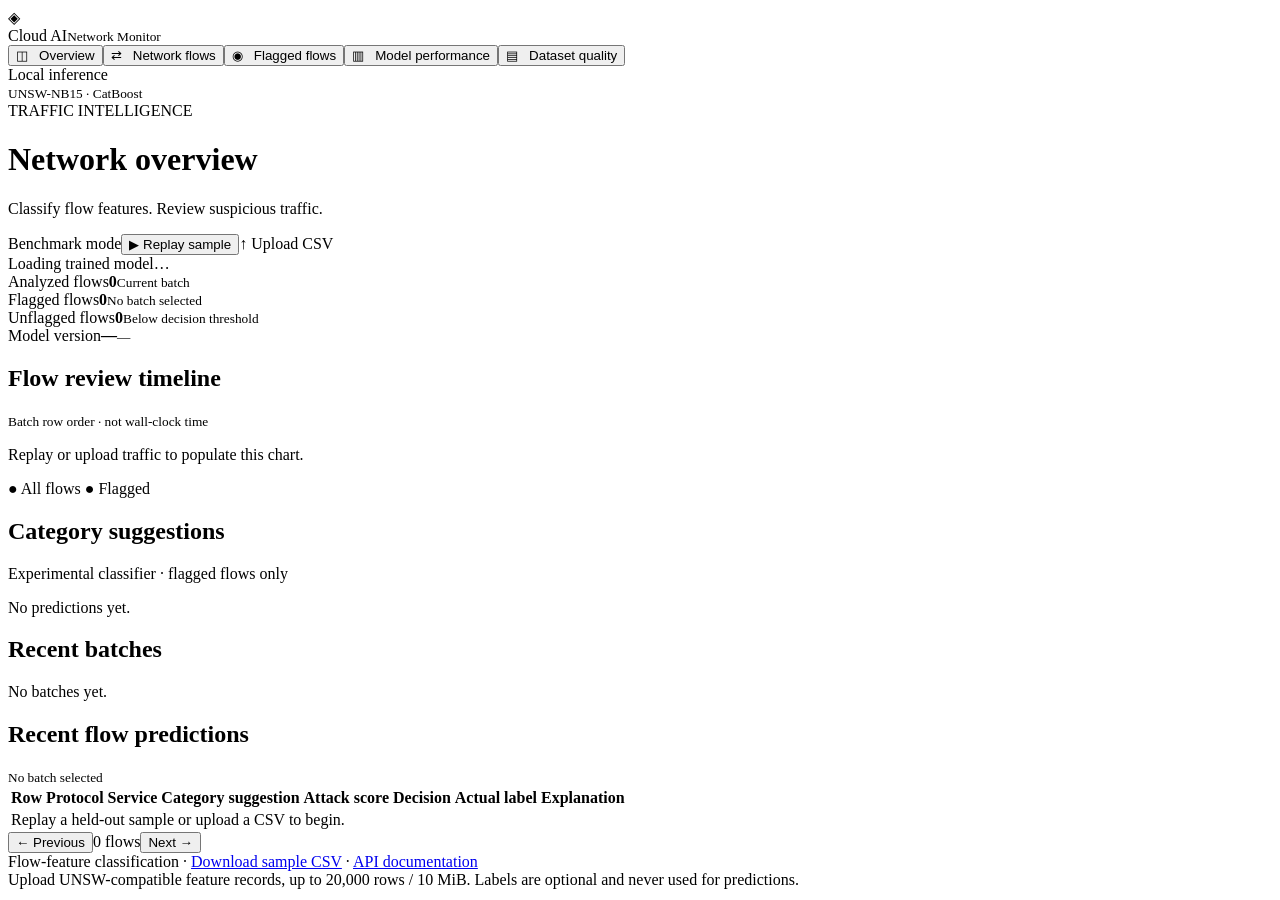
==== frontend/index.html @ 8f91d74f "Build explainable traffic classifier with training notebook and dataset quality audit" ====
<!doctype html>
<html lang="en">
  <head>
    <meta charset="utf-8" />
    <meta name="viewport" content="width=device-width,initial-scale=1" />
    <title>Cloud AI · Network Monitor</title>
    <link rel="stylesheet" href="/static/style.css" />
  </head>
  <body>
    <aside>
      <div class="brand">
        <span class="brand-icon">◈</span>
        <div>Cloud AI<small>Network Monitor</small></div>
      </div>
      <nav>
        <button class="selected" data-view="overview">◫ &nbsp; Overview</button
        ><button data-view="flows">⇄ &nbsp; Network flows</button
        ><button data-view="alerts">◉ &nbsp; Flagged flows</button
        ><button data-view="model">▥ &nbsp; Model performance</button
        ><button data-view="dataset">▤ &nbsp; Dataset quality</button>
      </nav>
      <div class="aside-foot">
        <span class="dot"></span> Local inference<br /><small
          >UNSW-NB15 · CatBoost</small
        >
      </div>
    </aside>
    <main>
      <header>
        <div>
          <div class="eyebrow">TRAFFIC INTELLIGENCE</div>
          <h1 id="page-title">Network overview</h1>
          <p>Classify flow features. Review suspicious traffic.</p>
        </div>
        <div class="actions">
          <span class="badge">Benchmark mode</span
          ><button id="replay" class="primary">▶ Replay sample</button
          ><label class="button" for="upload">↑ Upload CSV</label
          ><input type="file" id="upload" accept=".csv" hidden />
        </div>
      </header>
      <div id="message" role="status">Loading trained model…</div>
      <section id="overview" class="view">
        <div class="cards">
          <article>
            <span>Analyzed flows</span><strong id="total">0</strong
            ><small>Current batch</small>
          </article>
          <article>
            <span>Flagged flows</span><strong id="flagged" class="red">0</strong
            ><small id="rate">No batch selected</small>
          </article>
          <article>
            <span>Unflagged flows</span><strong id="normal">0</strong
            ><small>Below decision threshold</small>
          </article>
          <article>
            <span>Model version</span
            ><strong class="version" id="version">—</strong
            ><small id="threshold">—</small>
          </article>
        </div>
        <div class="chart-grid">
          <article class="panel">
            <div class="panel-head">
              <h2>Flow review timeline</h2>
              <small>Batch row order · not wall-clock time</small>
            </div>
            <div id="timeline" class="timeline">
              <p>Replay or upload traffic to populate this chart.</p>
            </div>
            <div class="legend">
              <span class="cyan">●</span> All flows
              <span class="red">●</span> Flagged
            </div>
          </article>
          <article class="panel">
            <h2>Category suggestions</h2>
            <p class="hint">Experimental classifier · flagged flows only</p>
            <div id="categories" class="categories">No predictions yet.</div>
          </article>
        </div>
        <article class="panel history">
          <h2>Recent batches</h2>
          <div id="history">No batches yet.</div>
        </article>
      </section>
      <section id="model" class="view" hidden>
        <article class="panel">
          <h2>Held-out test results</h2>
          <p class="hint">
            Official test split. Model selection and flag threshold used
            training/validation data only.
          </p>
          <div id="metrics" class="metric-grid"></div>
          <h3>Experimental category classifier</h3>
          <p class="hint" id="category-quality"></p>
          <h3>Confusion matrix</h3>
          <div id="confusion"></div>
          <h3>Recall by attack category</h3>
          <div id="attack-recall" class="categories"></div>
          <p class="hint" id="audit"></p>
          <p class="hint">
            Benchmark performance does not establish live-network or zero-day
            detection quality. Scores are uncalibrated model probabilities.
            False-alarm rates can change on new networks.
          </p>
        </article>
      </section>
      <section id="dataset" class="view" hidden>
        <article class="panel">
          <h2>UNSW-NB15 dataset quality</h2>
          <p>
            Research traffic benchmark from 2015: hybrid normal activity and
            synthetic attacks. We use the official predefined CSV partition,
            with 42 input features.
          </p>
          <div id="dataset-metrics" class="metric-grid"></div>
          <h3>Class support</h3>
          <div id="dataset-classes" class="table-wrap"></div>
          <h3>What the audit means</h3>
          <p id="dataset-summary" class="hint"></p>
          <p class="hint">
            Exact feature matches with conflicting labels do not prove
            annotation mistakes: selected features may omit distinguishing
            context. Duplicate-aware development splits reduce one form of
            leakage; they do not provide reliable session or temporal
            separation.
          </p>
          <p class="hint">
            Academic research use is permitted by the source authors; commercial
            use requires agreement. See the
            <a
              href="https://research.unsw.edu.au/projects/unsw-nb15-dataset"
              target="_blank"
              rel="noopener"
              >official source and usage terms</a
            >.
          </p>
        </article>
      </section>
      <section id="explanation-panel" class="panel" hidden aria-live="polite">
        <h2 id="explanation-title">Flow explanation</h2>
        <p id="explanation-summary"></p>
        <div id="explanation-features"></div>
        <p id="explanation-reconstruction" class="hint"></p>
        <p class="hint">
          Positive contributions push the model toward attack; negative
          contributions push toward normal. Contributions add in log-odds, not
          probability. This explains model behavior, not causality or a
          confirmed incident.
        </p>
      </section>
      <section id="table-panel" class="panel">
        <div class="panel-head">
          <div>
            <h2 id="table-title">Recent flow predictions</h2>
            <small id="batch-description">No batch selected</small>
          </div>
          <a id="export" class="button" hidden>Download predictions</a>
        </div>
        <div class="table-wrap">
          <table>
            <thead>
              <tr>
                <th>Row</th>
                <th>Protocol</th>
                <th>Service</th>
                <th>Category suggestion</th>
                <th>Attack score</th>
                <th>Decision</th>
                <th>Actual label</th>
                <th>Explanation</th>
              </tr>
            </thead>
            <tbody id="rows">
              <tr>
                <td colspan="8">
                  Replay a held-out sample or upload a CSV to begin.
                </td>
              </tr>
            </tbody>
          </table>
        </div>
        <div class="pager">
          <button id="previous">← Previous</button
          ><span id="page-info">0 flows</span><button id="next">Next →</button>
        </div>
      </section>
      <footer>
        Flow-feature classification ·
        <a href="/api/sample">Download sample CSV</a> ·
        <a href="/docs">API documentation</a><br />Upload UNSW-compatible
        feature records, up to 20,000 rows / 10 MiB. Labels are optional and
        never used for predictions.
      </footer>
    </main>
    <script src="/static/app.js"></script>
  </body>
</html>
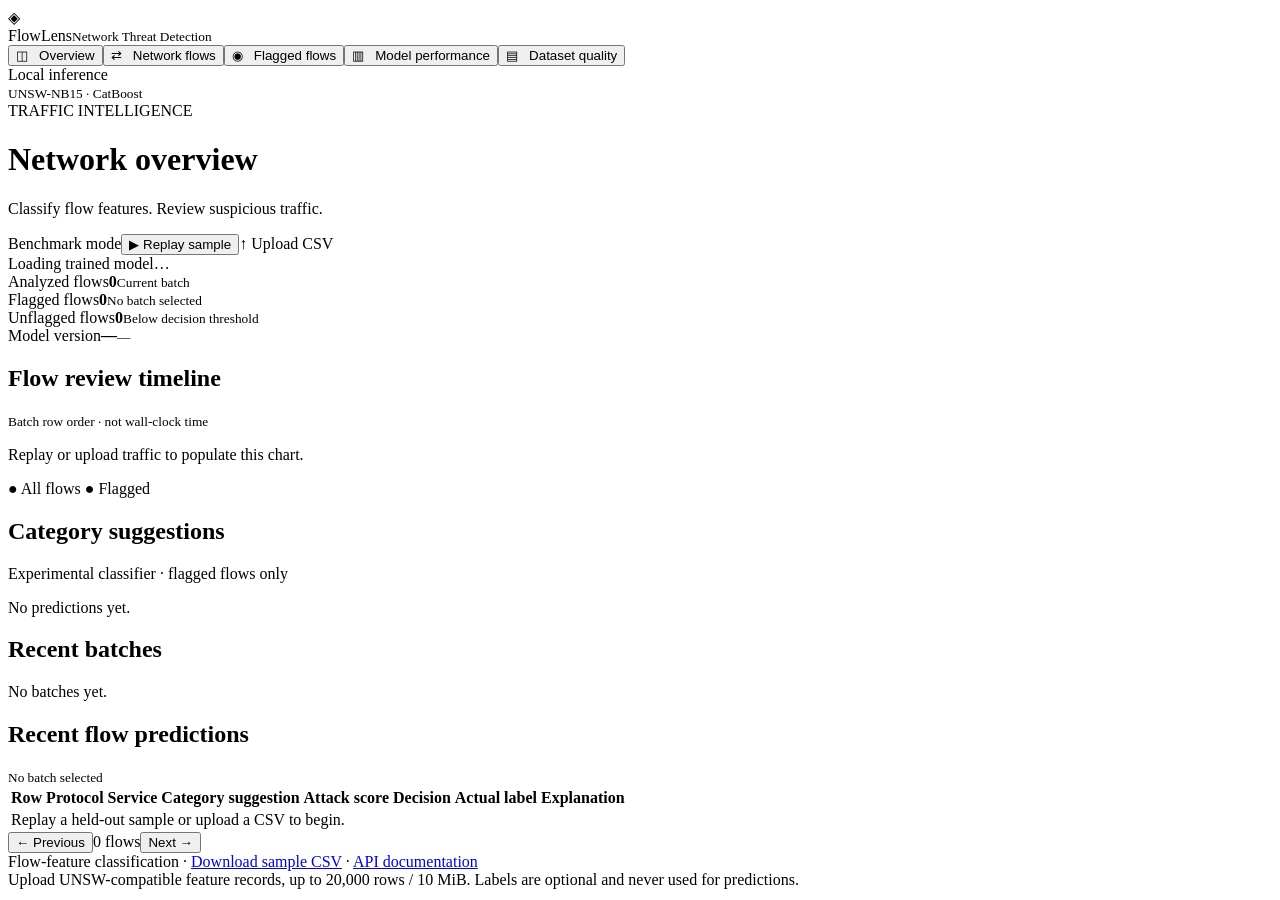
==== commit ae2701b4: "Rename project to FlowLens and expand introduction and usage guide" ====
--- a/frontend/index.html
+++ b/frontend/index.html
@@ -3,14 +3,14 @@
   <head>
     <meta charset="utf-8" />
     <meta name="viewport" content="width=device-width,initial-scale=1" />
-    <title>Cloud AI · Network Monitor</title>
+    <title>FlowLens · Explainable Network Threat Detection</title>
     <link rel="stylesheet" href="/static/style.css" />
   </head>
   <body>
     <aside>
       <div class="brand">
         <span class="brand-icon">◈</span>
-        <div>Cloud AI<small>Network Monitor</small></div>
+        <div>FlowLens<small>Network Threat Detection</small></div>
       </div>
       <nav>
         <button class="selected" data-view="overview">◫ &nbsp; Overview</button
